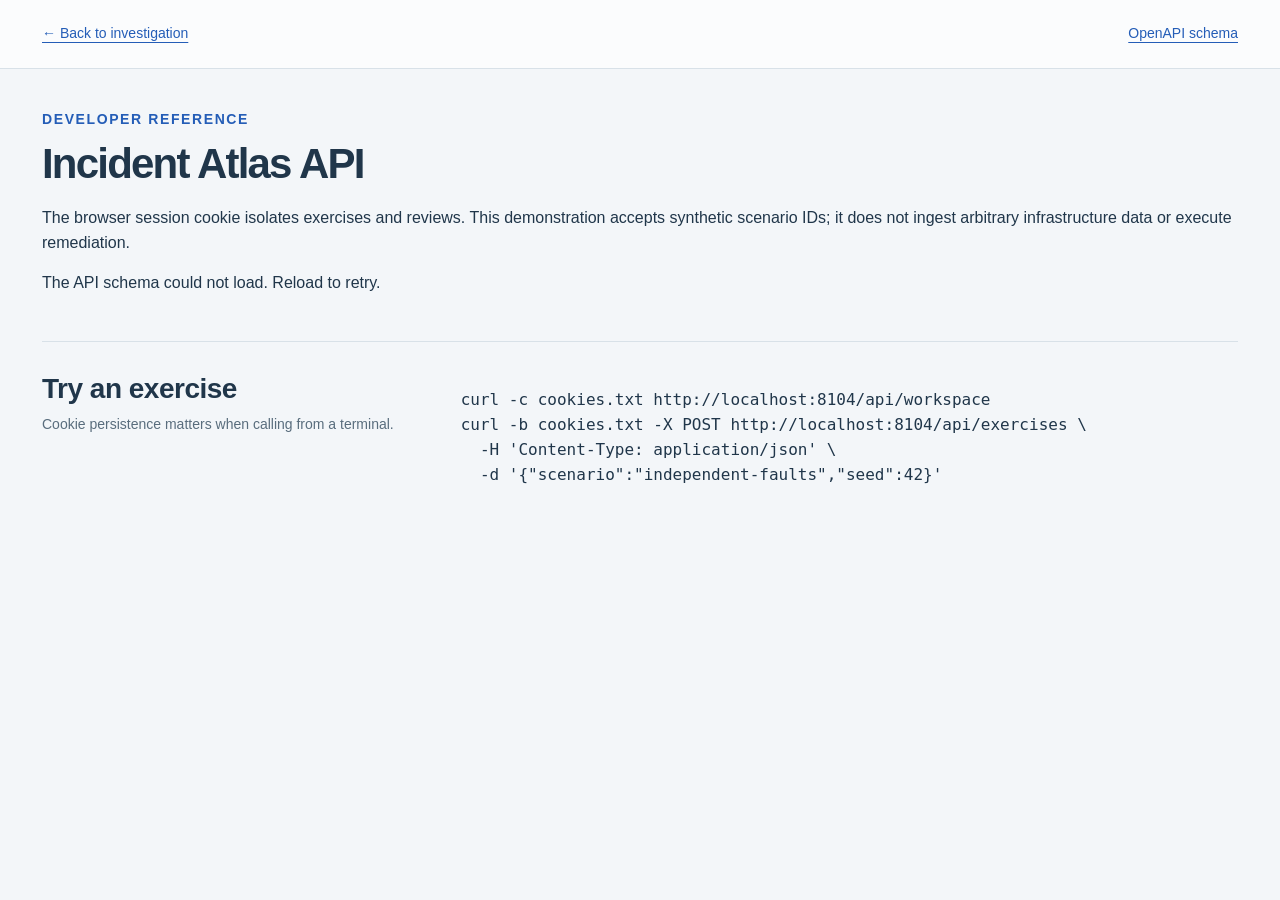
==== static/docs.html @ d6e7c3ef "Build synthetic incident investigation and evidence desk" ====
<!doctype html><html lang="en"><head><meta charset="utf-8"><meta name="viewport" content="width=device-width,initial-scale=1"><title>Incident Atlas · API reference</title><link rel="stylesheet" href="/static/style.css"></head><body><header class="topbar"><a href="/">← Back to investigation</a><a href="/openapi.json">OpenAPI schema</a></header><main><p class="eyebrow">DEVELOPER REFERENCE</p><h1>Incident Atlas API</h1><p>The browser session cookie isolates exercises and reviews. This demonstration accepts synthetic scenario IDs; it does not ingest arbitrary infrastructure data or execute remediation.</p><section id="endpoints"><p>Loading the live API schema…</p></section><section class="method"><div><h2>Try an exercise</h2><p>Cookie persistence matters when calling from a terminal.</p></div><pre>curl -c cookies.txt http://localhost:8104/api/workspace
curl -b cookies.txt -X POST http://localhost:8104/api/exercises \
  -H 'Content-Type: application/json' \
  -d '{"scenario":"independent-faults","seed":42}'</pre></section></main><script src="/static/docs.js" defer></script></body></html>
---- static/style.css ----
:root{--nav:#192e46;--ink:#20364a;--muted:#596d7d;--paper:#f3f6f9;--white:#fff;--line:#d8e1e8;--blue:#245db7;--blue-light:#edf3fc;--teal:#087f78;--amber:#9a550f;--red:#b63744;--font:-apple-system,BlinkMacSystemFont,"Segoe UI",sans-serif}*{box-sizing:border-box}html{scroll-behavior:smooth}body{margin:0;color:var(--ink);background:var(--paper);font:16px/1.55 var(--font)}a{color:var(--blue);text-underline-offset:4px}button,select,textarea{font:inherit}button,a,select,textarea{touch-action:manipulation}button{cursor:pointer}button:disabled{opacity:.6;cursor:wait}:focus-visible{outline:3px solid #e4a33f;outline-offset:4px}.skip{position:absolute;left:-9999px}.skip:focus{left:20px;top:10px;z-index:10;background:white;padding:12px}.sidebar{position:fixed;inset:0 auto 0 0;width:218px;background:var(--nav);color:#dce7f1;display:flex;flex-direction:column;padding:36px 22px;z-index:2}.brand{display:flex;gap:14px;align-items:center;font-size:22px;line-height:1.14;letter-spacing:-.5px;color:white;text-decoration:none}.brand strong{font-weight:750}.brand-mark{font-size:48px;color:#80b9c2}.workspace-label{font-size:14px;letter-spacing:1px;color:#a9bdcf;margin:56px 0 18px}.nav-link{display:flex;gap:14px;color:#c5d5e3;text-decoration:none;padding:13px 15px;border-radius:8px;margin-bottom:8px;font-size:15px}.nav-link.active{color:white;background:#2c4662}.nav-link:hover{background:#253e59}.sidebar-foot{font-size:14px;margin-top:auto;color:#bdcfde;border-top:1px solid #3c5066;padding-top:22px}.sidebar-foot p{margin:10px 0 20px;color:#b8cadb}.sidebar-foot a{color:#c4d9ef}.status-dot{display:inline-block;height:7px;width:7px;background:#79c2b0;border-radius:50%;margin-right:6px}.shell{margin-left:218px}.topbar{padding:23px 42px;border-bottom:1px solid var(--line);display:flex;align-items:center;justify-content:space-between;font-size:14px;background:#ffffffb8}.topbar strong{font-weight:550}.pill{font-size:14px;color:var(--muted)}main{padding:40px 42px;max-width:1580px;margin:auto}.page-heading{display:flex;align-items:flex-end;justify-content:space-between;gap:30px;margin-bottom:28px}.eyebrow{font-size:14px;font-weight:650;letter-spacing:1.6px;color:var(--blue);margin:0 0 10px}h1{font-size:42px;line-height:1.13;letter-spacing:-1.8px;margin:0 0 18px;font-weight:650}.page-heading p:not(.eyebrow){color:var(--muted);margin:0;max-width:620px}.exercise-control{display:grid;gap:9px;min-width:260px}.exercise-control label{font-size:14px;font-weight:600}.primary{background:var(--blue);color:white;border:0;padding:12px 18px;border-radius:7px;font-weight:600;text-align:left;display:flex;justify-content:space-between;align-items:center}.primary:hover{background:#174b9b}select{padding:10px 12px;background:white;color:var(--ink);border:1px solid var(--line);border-radius:7px;font-size:14px;max-width:100%}.notice{border-left:3px solid var(--teal);background:#e7f2f1;padding:12px 16px;font-size:14px;color:#215f5b;margin-bottom:26px}.notice.error{background:#fff1f1;color:#972e38;border-color:var(--red)}.summary{display:grid;grid-template-columns:repeat(4,minmax(0,1fr));border:1px solid var(--line);border-radius:12px;background:white;margin-bottom:26px}.summary article{padding:22px 25px;border-right:1px solid var(--line)}.summary article:last-child{border:0}.summary span,.summary small{display:block;color:var(--muted);font-size:14px}.summary strong{display:block;font-size:34px;letter-spacing:-1px;margin:6px 0}.summary em{font-size:18px;font-style:normal;font-weight:400}.panel{border:1px solid var(--line);border-radius:12px;background:white;min-width:0}.panel-heading{display:flex;align-items:center;justify-content:space-between;padding:22px 25px;gap:15px;border-bottom:1px solid var(--line)}h2{font-size:20px;letter-spacing:-.5px;margin:0;font-weight:650}.panel-heading .eyebrow{margin:0 0 5px;font-size:14px}.legend{display:flex;flex-wrap:wrap;gap:12px;font-size:14px;max-width:430px;justify-content:flex-end}.legend span{display:flex;align-items:center;gap:6px}.legend i{width:14px;height:3px;display:block}.chart-panel{margin-bottom:26px}#chart{padding:15px 22px 0;min-height:220px}#chart svg{display:block;width:100%;height:auto;max-height:250px}.chart-caption{padding:5px 25px 18px;display:flex;gap:20px;justify-content:space-between;color:var(--muted);font-size:14px}.investigation-grid{display:grid;grid-template-columns:340px minmax(0,1fr);gap:26px}.queue .panel-heading{padding:20px}.queue .panel-heading select{max-width:135px}.incident-card{width:100%;display:block;text-align:left;border:0;border-bottom:1px solid var(--line);background:white;padding:22px 20px;color:var(--ink);font-size:15px}.incident-card:last-child{border-bottom:0;border-radius:0 0 12px 12px}.incident-card:hover{background:#f7faff}.incident-card.selected{background:var(--blue-light);box-shadow:inset 3px 0 var(--blue)}.incident-card h3{font-size:17px;font-weight:600;line-height:1.4;margin:12px 0}.incident-card p{color:var(--muted);margin:8px 0 0;font-size:14px}.badges{display:flex;align-items:center;gap:8px;flex-wrap:wrap}.badge{display:inline-block;padding:3px 8px;background:#edf2f6;border-radius:4px;font-size:14px;font-weight:550;color:var(--muted)}.badge.critical{background:#fcecef;color:var(--red)}.badge.warning{background:#fff1df;color:var(--amber)}.badge.resolved{background:#e5f4ee;color:#24684d}.detail .panel-heading{align-items:flex-start}.detail h2{font-size:23px;margin:13px 0 8px;line-height:1.3}.detail .subline{font-size:14px;color:var(--muted);margin:0}.detail-body{padding:24px 25px}.hypothesis{padding:18px 20px;background:#f0f5fb;border:1px solid #d8e4f2;border-radius:8px;margin:0 0 18px}.hypothesis h3{font-size:17px;line-height:1.4;margin:6px 0 10px}.hypothesis p{margin:8px 0;color:var(--muted);font-size:14px}.hypothesis strong{color:var(--ink)}.limitation{font-size:14px;color:var(--muted);padding-bottom:20px;border-bottom:1px solid var(--line)}.evidence-title{margin:22px 0 10px;font-size:16px}.evidence{display:grid;gap:10px}.evidence-row{display:grid;grid-template-columns:1fr auto;gap:5px 15px;border:1px solid var(--line);border-radius:7px;padding:12px 15px;font-size:14px}.evidence-row strong{font-weight:600}.evidence-row .value{font-size:19px;font-weight:600;text-align:right}.evidence-row small{font-size:14px;color:var(--muted)}.review{margin-top:25px;padding-top:22px;border-top:1px solid var(--line)}.review h3{font-size:17px;margin:0 0 5px}.review p{font-size:14px;color:var(--muted);margin:5px 0 12px}.review label{display:block;font-size:14px;margin:10px 0 6px}textarea{width:100%;padding:12px;border:1px solid var(--line);border-radius:7px;min-height:90px;resize:vertical;color:var(--ink);font-size:15px}.review .primary{margin-top:12px}.events{list-style:none;padding:0;margin:18px 0 0}.events li{font-size:14px;border-left:2px solid #cddce9;padding:0 0 18px 15px;overflow-wrap:anywhere}.events time{display:block;color:var(--muted);margin-bottom:4px}.empty{padding:35px 25px;color:var(--muted)}.empty h2{color:var(--ink);font-size:20px}.empty p{font-size:15px}.method{display:grid;grid-template-columns:1fr 2fr;gap:30px;border-top:1px solid var(--line);margin-top:45px;padding-top:30px}.method h2{font-size:28px;line-height:1.2}.method ol{list-style:none;padding:0;margin:0;display:grid;grid-template-columns:repeat(3,1fr);gap:25px;counter-reset:method}.method li{counter-increment:method}.method li:before{content:counter(method);display:block;color:var(--blue);font:18px ui-monospace,monospace;margin-bottom:12px}.method strong{font-size:15px}.method p{font-size:14px;color:var(--muted);margin:8px 0}footer{max-width:1580px;margin:auto;padding:25px 42px;border-top:1px solid var(--line);font-size:14px;display:flex;gap:20px;justify-content:space-between;color:var(--muted)}.sr-only{position:absolute;width:1px;height:1px;padding:0;overflow:hidden;clip:rect(0,0,0,0);white-space:nowrap;border:0}@media(max-width:1220px){.sidebar{width:185px;padding:30px 15px}.shell{margin-left:185px}main{padding:32px 25px}.topbar{padding:22px 25px}h1{font-size:34px}.investigation-grid{grid-template-columns:300px minmax(0,1fr)}.summary article{padding:18px}.legend{max-width:250px}.method{grid-template-columns:1fr}.page-heading{align-items:flex-start}.exercise-control{min-width:230px}.desktop{display:none}}@media(max-width:950px){.sidebar{position:static;width:100%;flex-direction:row;align-items:center;padding:16px 20px;gap:15px}.brand{font-size:19px;margin-right:auto}.brand-mark{font-size:35px}.sidebar .workspace-label,.sidebar-foot,.sidebar .nav-link:not(.active){display:none}.sidebar .nav-link{margin:0;font-size:14px}.shell{margin:0}.topbar .pill{display:none}.investigation-grid{grid-template-columns:1fr}.page-heading{flex-direction:column;gap:22px}.exercise-control{grid-template-columns:1fr auto;width:100%}.exercise-control label{grid-column:1/-1}.summary{grid-template-columns:repeat(2,1fr)}.summary article:nth-child(2){border-right:0}.summary article:nth-child(-n+2){border-bottom:1px solid var(--line)}.chart-panel .panel-heading{flex-direction:column;align-items:flex-start}.legend{max-width:100%;justify-content:flex-start}.chart-caption{flex-direction:column;gap:5px}.method ol{grid-template-columns:1fr}footer{padding:22px 25px;flex-direction:column;gap:8px}.queue .panel-heading select{max-width:180px}.incident-card{padding:18px 20px}}@media(max-width:450px){main{padding:26px 16px}.topbar{padding:15px 16px;font-size:14px}h1{font-size:32px}.exercise-control{grid-template-columns:1fr}.summary strong{font-size:29px}.summary article{padding:16px}.panel-heading,.detail-body{padding:18px}#chart{padding:10px}.chart-caption{padding:10px 18px}.evidence-row{grid-template-columns:1fr}.evidence-row .value{text-align:left}.method h2{font-size:25px}}@media(prefers-reduced-motion:reduce){html{scroll-behavior:auto}}
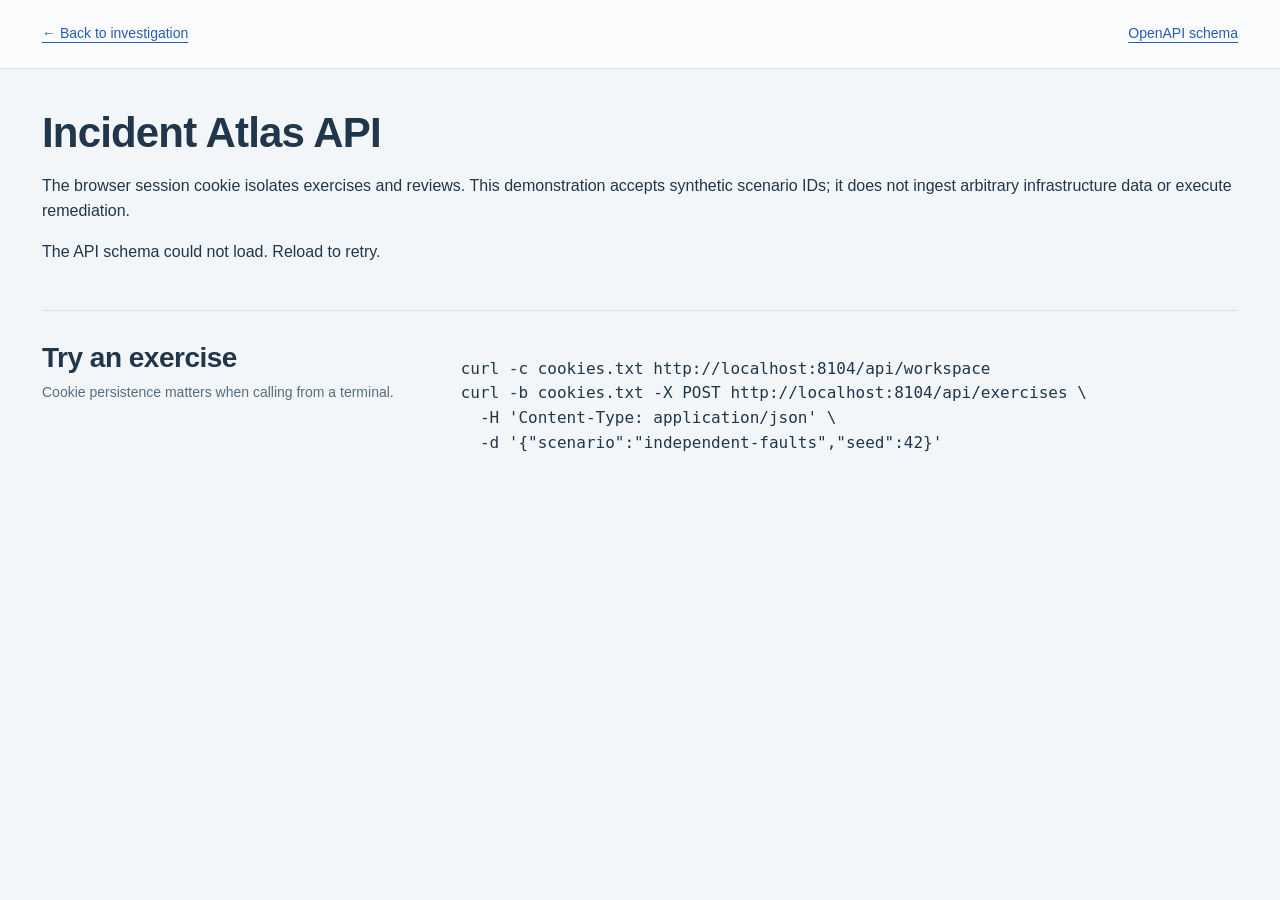
==== commit 904ed6c8: "Refine typography and simplify investigation accents" ====
--- a/static/docs.html
+++ b/static/docs.html
@@ -1,4 +1,4 @@
-<!doctype html><html lang="en"><head><meta charset="utf-8"><meta name="viewport" content="width=device-width,initial-scale=1"><title>Incident Atlas · API reference</title><link rel="stylesheet" href="/static/style.css"></head><body><header class="topbar"><a href="/">← Back to investigation</a><a href="/openapi.json">OpenAPI schema</a></header><main><p class="eyebrow">DEVELOPER REFERENCE</p><h1>Incident Atlas API</h1><p>The browser session cookie isolates exercises and reviews. This demonstration accepts synthetic scenario IDs; it does not ingest arbitrary infrastructure data or execute remediation.</p><section id="endpoints"><p>Loading the live API schema…</p></section><section class="method"><div><h2>Try an exercise</h2><p>Cookie persistence matters when calling from a terminal.</p></div><pre>curl -c cookies.txt http://localhost:8104/api/workspace
+<!doctype html><html lang="en"><head><meta charset="utf-8"><meta name="viewport" content="width=device-width,initial-scale=1"><title>Incident Atlas · API reference</title><link rel="stylesheet" href="/static/style.css"></head><body><header class="topbar"><a href="/">← Back to investigation</a><a href="/openapi.json">OpenAPI schema</a></header><main><h1>Incident Atlas API</h1><p>The browser session cookie isolates exercises and reviews. This demonstration accepts synthetic scenario IDs; it does not ingest arbitrary infrastructure data or execute remediation.</p><section id="endpoints"><p>Loading the live API schema…</p></section><section class="method"><div><h2>Try an exercise</h2><p>Cookie persistence matters when calling from a terminal.</p></div><pre>curl -c cookies.txt http://localhost:8104/api/workspace
 curl -b cookies.txt -X POST http://localhost:8104/api/exercises \
   -H 'Content-Type: application/json' \
   -d '{"scenario":"independent-faults","seed":42}'</pre></section></main><script src="/static/docs.js" defer></script></body></html>
--- a/static/style.css
+++ b/static/style.css
@@ -1 +1 @@
-:root{--nav:#192e46;--ink:#20364a;--muted:#596d7d;--paper:#f3f6f9;--white:#fff;--line:#d8e1e8;--blue:#245db7;--blue-light:#edf3fc;--teal:#087f78;--amber:#9a550f;--red:#b63744;--font:-apple-system,BlinkMacSystemFont,"Segoe UI",sans-serif}*{box-sizing:border-box}html{scroll-behavior:smooth}body{margin:0;color:var(--ink);background:var(--paper);font:16px/1.55 var(--font)}a{color:var(--blue);text-underline-offset:4px}button,select,textarea{font:inherit}button,a,select,textarea{touch-action:manipulation}button{cursor:pointer}button:disabled{opacity:.6;cursor:wait}:focus-visible{outline:3px solid #e4a33f;outline-offset:4px}.skip{position:absolute;left:-9999px}.skip:focus{left:20px;top:10px;z-index:10;background:white;padding:12px}.sidebar{position:fixed;inset:0 auto 0 0;width:218px;background:var(--nav);color:#dce7f1;display:flex;flex-direction:column;padding:36px 22px;z-index:2}.brand{display:flex;gap:14px;align-items:center;font-size:22px;line-height:1.14;letter-spacing:-.5px;color:white;text-decoration:none}.brand strong{font-weight:750}.brand-mark{font-size:48px;color:#80b9c2}.workspace-label{font-size:14px;letter-spacing:1px;color:#a9bdcf;margin:56px 0 18px}.nav-link{display:flex;gap:14px;color:#c5d5e3;text-decoration:none;padding:13px 15px;border-radius:8px;margin-bottom:8px;font-size:15px}.nav-link.active{color:white;background:#2c4662}.nav-link:hover{background:#253e59}.sidebar-foot{font-size:14px;margin-top:auto;color:#bdcfde;border-top:1px solid #3c5066;padding-top:22px}.sidebar-foot p{margin:10px 0 20px;color:#b8cadb}.sidebar-foot a{color:#c4d9ef}.status-dot{display:inline-block;height:7px;width:7px;background:#79c2b0;border-radius:50%;margin-right:6px}.shell{margin-left:218px}.topbar{padding:23px 42px;border-bottom:1px solid var(--line);display:flex;align-items:center;justify-content:space-between;font-size:14px;background:#ffffffb8}.topbar strong{font-weight:550}.pill{font-size:14px;color:var(--muted)}main{padding:40px 42px;max-width:1580px;margin:auto}.page-heading{display:flex;align-items:flex-end;justify-content:space-between;gap:30px;margin-bottom:28px}.eyebrow{font-size:14px;font-weight:650;letter-spacing:1.6px;color:var(--blue);margin:0 0 10px}h1{font-size:42px;line-height:1.13;letter-spacing:-1.8px;margin:0 0 18px;font-weight:650}.page-heading p:not(.eyebrow){color:var(--muted);margin:0;max-width:620px}.exercise-control{display:grid;gap:9px;min-width:260px}.exercise-control label{font-size:14px;font-weight:600}.primary{background:var(--blue);color:white;border:0;padding:12px 18px;border-radius:7px;font-weight:600;text-align:left;display:flex;justify-content:space-between;align-items:center}.primary:hover{background:#174b9b}select{padding:10px 12px;background:white;color:var(--ink);border:1px solid var(--line);border-radius:7px;font-size:14px;max-width:100%}.notice{border-left:3px solid var(--teal);background:#e7f2f1;padding:12px 16px;font-size:14px;color:#215f5b;margin-bottom:26px}.notice.error{background:#fff1f1;color:#972e38;border-color:var(--red)}.summary{display:grid;grid-template-columns:repeat(4,minmax(0,1fr));border:1px solid var(--line);border-radius:12px;background:white;margin-bottom:26px}.summary article{padding:22px 25px;border-right:1px solid var(--line)}.summary article:last-child{border:0}.summary span,.summary small{display:block;color:var(--muted);font-size:14px}.summary strong{display:block;font-size:34px;letter-spacing:-1px;margin:6px 0}.summary em{font-size:18px;font-style:normal;font-weight:400}.panel{border:1px solid var(--line);border-radius:12px;background:white;min-width:0}.panel-heading{display:flex;align-items:center;justify-content:space-between;padding:22px 25px;gap:15px;border-bottom:1px solid var(--line)}h2{font-size:20px;letter-spacing:-.5px;margin:0;font-weight:650}.panel-heading .eyebrow{margin:0 0 5px;font-size:14px}.legend{display:flex;flex-wrap:wrap;gap:12px;font-size:14px;max-width:430px;justify-content:flex-end}.legend span{display:flex;align-items:center;gap:6px}.legend i{width:14px;height:3px;display:block}.chart-panel{margin-bottom:26px}#chart{padding:15px 22px 0;min-height:220px}#chart svg{display:block;width:100%;height:auto;max-height:250px}.chart-caption{padding:5px 25px 18px;display:flex;gap:20px;justify-content:space-between;color:var(--muted);font-size:14px}.investigation-grid{display:grid;grid-template-columns:340px minmax(0,1fr);gap:26px}.queue .panel-heading{padding:20px}.queue .panel-heading select{max-width:135px}.incident-card{width:100%;display:block;text-align:left;border:0;border-bottom:1px solid var(--line);background:white;padding:22px 20px;color:var(--ink);font-size:15px}.incident-card:last-child{border-bottom:0;border-radius:0 0 12px 12px}.incident-card:hover{background:#f7faff}.incident-card.selected{background:var(--blue-light);box-shadow:inset 3px 0 var(--blue)}.incident-card h3{font-size:17px;font-weight:600;line-height:1.4;margin:12px 0}.incident-card p{color:var(--muted);margin:8px 0 0;font-size:14px}.badges{display:flex;align-items:center;gap:8px;flex-wrap:wrap}.badge{display:inline-block;padding:3px 8px;background:#edf2f6;border-radius:4px;font-size:14px;font-weight:550;color:var(--muted)}.badge.critical{background:#fcecef;color:var(--red)}.badge.warning{background:#fff1df;color:var(--amber)}.badge.resolved{background:#e5f4ee;color:#24684d}.detail .panel-heading{align-items:flex-start}.detail h2{font-size:23px;margin:13px 0 8px;line-height:1.3}.detail .subline{font-size:14px;color:var(--muted);margin:0}.detail-body{padding:24px 25px}.hypothesis{padding:18px 20px;background:#f0f5fb;border:1px solid #d8e4f2;border-radius:8px;margin:0 0 18px}.hypothesis h3{font-size:17px;line-height:1.4;margin:6px 0 10px}.hypothesis p{margin:8px 0;color:var(--muted);font-size:14px}.hypothesis strong{color:var(--ink)}.limitation{font-size:14px;color:var(--muted);padding-bottom:20px;border-bottom:1px solid var(--line)}.evidence-title{margin:22px 0 10px;font-size:16px}.evidence{display:grid;gap:10px}.evidence-row{display:grid;grid-template-columns:1fr auto;gap:5px 15px;border:1px solid var(--line);border-radius:7px;padding:12px 15px;font-size:14px}.evidence-row strong{font-weight:600}.evidence-row .value{font-size:19px;font-weight:600;text-align:right}.evidence-row small{font-size:14px;color:var(--muted)}.review{margin-top:25px;padding-top:22px;border-top:1px solid var(--line)}.review h3{font-size:17px;margin:0 0 5px}.review p{font-size:14px;color:var(--muted);margin:5px 0 12px}.review label{display:block;font-size:14px;margin:10px 0 6px}textarea{width:100%;padding:12px;border:1px solid var(--line);border-radius:7px;min-height:90px;resize:vertical;color:var(--ink);font-size:15px}.review .primary{margin-top:12px}.events{list-style:none;padding:0;margin:18px 0 0}.events li{font-size:14px;border-left:2px solid #cddce9;padding:0 0 18px 15px;overflow-wrap:anywhere}.events time{display:block;color:var(--muted);margin-bottom:4px}.empty{padding:35px 25px;color:var(--muted)}.empty h2{color:var(--ink);font-size:20px}.empty p{font-size:15px}.method{display:grid;grid-template-columns:1fr 2fr;gap:30px;border-top:1px solid var(--line);margin-top:45px;padding-top:30px}.method h2{font-size:28px;line-height:1.2}.method ol{list-style:none;padding:0;margin:0;display:grid;grid-template-columns:repeat(3,1fr);gap:25px;counter-reset:method}.method li{counter-increment:method}.method li:before{content:counter(method);display:block;color:var(--blue);font:18px ui-monospace,monospace;margin-bottom:12px}.method strong{font-size:15px}.method p{font-size:14px;color:var(--muted);margin:8px 0}footer{max-width:1580px;margin:auto;padding:25px 42px;border-top:1px solid var(--line);font-size:14px;display:flex;gap:20px;justify-content:space-between;color:var(--muted)}.sr-only{position:absolute;width:1px;height:1px;padding:0;overflow:hidden;clip:rect(0,0,0,0);white-space:nowrap;border:0}@media(max-width:1220px){.sidebar{width:185px;padding:30px 15px}.shell{margin-left:185px}main{padding:32px 25px}.topbar{padding:22px 25px}h1{font-size:34px}.investigation-grid{grid-template-columns:300px minmax(0,1fr)}.summary article{padding:18px}.legend{max-width:250px}.method{grid-template-columns:1fr}.page-heading{align-items:flex-start}.exercise-control{min-width:230px}.desktop{display:none}}@media(max-width:950px){.sidebar{position:static;width:100%;flex-direction:row;align-items:center;padding:16px 20px;gap:15px}.brand{font-size:19px;margin-right:auto}.brand-mark{font-size:35px}.sidebar .workspace-label,.sidebar-foot,.sidebar .nav-link:not(.active){display:none}.sidebar .nav-link{margin:0;font-size:14px}.shell{margin:0}.topbar .pill{display:none}.investigation-grid{grid-template-columns:1fr}.page-heading{flex-direction:column;gap:22px}.exercise-control{grid-template-columns:1fr auto;width:100%}.exercise-control label{grid-column:1/-1}.summary{grid-template-columns:repeat(2,1fr)}.summary article:nth-child(2){border-right:0}.summary article:nth-child(-n+2){border-bottom:1px solid var(--line)}.chart-panel .panel-heading{flex-direction:column;align-items:flex-start}.legend{max-width:100%;justify-content:flex-start}.chart-caption{flex-direction:column;gap:5px}.method ol{grid-template-columns:1fr}footer{padding:22px 25px;flex-direction:column;gap:8px}.queue .panel-heading select{max-width:180px}.incident-card{padding:18px 20px}}@media(max-width:450px){main{padding:26px 16px}.topbar{padding:15px 16px;font-size:14px}h1{font-size:32px}.exercise-control{grid-template-columns:1fr}.summary strong{font-size:29px}.summary article{padding:16px}.panel-heading,.detail-body{padding:18px}#chart{padding:10px}.chart-caption{padding:10px 18px}.evidence-row{grid-template-columns:1fr}.evidence-row .value{text-align:left}.method h2{font-size:25px}}@media(prefers-reduced-motion:reduce){html{scroll-behavior:auto}}
+:root{--nav:#192e46;--ink:#20364a;--muted:#596d7d;--paper:#f3f6f9;--white:#fff;--line:#d8e1e8;--blue:#245db7;--blue-light:#edf3fc;--teal:#087f78;--amber:#9a550f;--red:#b63744;--font:-apple-system,BlinkMacSystemFont,"Segoe UI",sans-serif}*{box-sizing:border-box}html{scroll-behavior:smooth}body{margin:0;color:var(--ink);background:var(--paper);font:16px/1.55 var(--font)}a{color:var(--blue);text-underline-offset:4px}button,select,textarea{font:inherit}button,a,select,textarea{touch-action:manipulation}button{cursor:pointer}button:disabled{opacity:.6;cursor:wait}:focus-visible{outline:3px solid #e4a33f;outline-offset:4px}.skip{position:absolute;left:-9999px}.skip:focus{left:20px;top:10px;z-index:10;background:white;padding:12px}.sidebar{position:fixed;inset:0 auto 0 0;width:218px;background:var(--nav);color:#dce7f1;display:flex;flex-direction:column;padding:36px 22px;z-index:2}.brand{display:flex;gap:14px;align-items:center;font-size:22px;line-height:1.14;letter-spacing:-.5px;color:white;text-decoration:none}.brand strong{font-weight:750}.brand-mark{font-size:48px;color:#80b9c2}.workspace-label{font-size:14px;letter-spacing:1px;color:#a9bdcf;margin:56px 0 18px}.nav-link{display:flex;gap:14px;color:#c5d5e3;text-decoration:none;padding:13px 15px;border-radius:8px;margin-bottom:8px;font-size:15px}.nav-link.active{color:white;background:#2c4662}.nav-link:hover{background:#253e59}.sidebar-foot{font-size:14px;margin-top:auto;color:#bdcfde;border-top:1px solid #3c5066;padding-top:22px}.sidebar-foot p{margin:10px 0 20px;color:#b8cadb}.sidebar-foot a{color:#c4d9ef}.status-dot{display:inline-block;height:7px;width:7px;background:#79c2b0;border-radius:50%;margin-right:6px}.shell{margin-left:218px}.topbar{padding:23px 42px;border-bottom:1px solid var(--line);display:flex;align-items:center;justify-content:space-between;font-size:14px;background:#ffffffb8}.topbar strong{font-weight:550}.pill{font-size:14px;color:var(--muted)}main{padding:40px 42px;max-width:1580px;margin:auto}.page-heading{display:flex;align-items:flex-end;justify-content:space-between;gap:30px;margin-bottom:28px}h1{font-size:42px;line-height:1.13;letter-spacing:-.02em;margin:0 0 18px;font-weight:650}.page-heading p:not(.eyebrow){color:var(--muted);margin:0;max-width:620px}.exercise-control{display:grid;gap:9px;min-width:260px}.exercise-control label{font-size:14px;font-weight:600}.primary{background:var(--blue);color:white;border:0;padding:12px 18px;border-radius:7px;font-weight:600;text-align:left;display:flex;justify-content:space-between;align-items:center}.primary:hover{background:#174b9b}select{padding:10px 12px;background:white;color:var(--ink);border:1px solid var(--line);border-radius:7px;font-size:14px;max-width:100%}.notice{border:1px solid #c5dedb;background:#e7f2f1;padding:12px 16px;font-size:14px;color:#215f5b;margin-bottom:26px}.notice.error{background:#fff1f1;color:#972e38;border-color:var(--red)}.summary{display:grid;grid-template-columns:repeat(4,minmax(0,1fr));border:1px solid var(--line);border-radius:12px;background:white;margin-bottom:26px}.summary article{padding:22px 25px;border-right:1px solid var(--line)}.summary article:last-child{border:0}.summary span,.summary small{display:block;color:var(--muted);font-size:14px}.summary strong{display:block;font-size:34px;letter-spacing:-1px;margin:6px 0}.summary em{font-size:18px;font-style:normal;font-weight:400}.panel{border:1px solid var(--line);border-radius:12px;background:white;min-width:0}.panel-heading{display:flex;align-items:center;justify-content:space-between;padding:22px 25px;gap:15px;border-bottom:1px solid var(--line)}h2{font-size:20px;letter-spacing:-.5px;margin:0;font-weight:650}.panel-heading .legend{display:flex;flex-wrap:wrap;gap:12px;font-size:14px;max-width:430px;justify-content:flex-end}.legend span{display:flex;align-items:center;gap:6px}.legend i{width:14px;height:3px;display:block}.chart-panel{margin-bottom:26px}#chart{padding:15px 22px 0;min-height:220px}#chart svg{display:block;width:100%;height:auto;max-height:250px}.chart-caption{padding:5px 25px 18px;display:flex;gap:20px;justify-content:space-between;color:var(--muted);font-size:14px}.investigation-grid{display:grid;grid-template-columns:340px minmax(0,1fr);gap:26px}.queue .panel-heading{padding:20px}.queue .panel-heading select{max-width:135px}.incident-card{width:100%;display:block;text-align:left;border:0;border-bottom:1px solid var(--line);background:white;padding:22px 20px;color:var(--ink);font-size:15px}.incident-card:last-child{border-bottom:0;border-radius:0 0 12px 12px}.incident-card:hover{background:#f7faff}.incident-card.selected{background:var(--blue-light);box-shadow:inset 0 0 0 1px var(--blue)}.incident-card h3{font-size:17px;font-weight:600;line-height:1.4;margin:12px 0}.incident-card p{color:var(--muted);margin:8px 0 0;font-size:14px}.badges{display:flex;align-items:center;gap:8px;flex-wrap:wrap}.badge{display:inline-block;padding:3px 8px;background:#edf2f6;border-radius:4px;font-size:14px;font-weight:550;color:var(--muted)}.badge.critical{background:#fcecef;color:var(--red)}.badge.warning{background:#fff1df;color:var(--amber)}.badge.resolved{background:#e5f4ee;color:#24684d}.detail .panel-heading{align-items:flex-start}.detail h2{font-size:23px;margin:13px 0 8px;line-height:1.3}.detail .subline{font-size:14px;color:var(--muted);margin:0}.detail-body{padding:24px 25px}.hypothesis{padding:18px 20px;background:#f0f5fb;border:1px solid #d8e4f2;border-radius:8px;margin:0 0 18px}.hypothesis h3{font-size:17px;line-height:1.4;margin:6px 0 10px}.hypothesis p{margin:8px 0;color:var(--muted);font-size:14px}.hypothesis strong{color:var(--ink)}.limitation{font-size:14px;color:var(--muted);padding-bottom:20px;border-bottom:1px solid var(--line)}.evidence-title{margin:22px 0 10px;font-size:16px}.evidence{display:grid;gap:10px}.evidence-row{display:grid;grid-template-columns:1fr auto;gap:5px 15px;border:1px solid var(--line);border-radius:7px;padding:12px 15px;font-size:14px}.evidence-row strong{font-weight:600}.evidence-row .value{font-size:19px;font-weight:600;text-align:right}.evidence-row small{font-size:14px;color:var(--muted)}.review{margin-top:25px;padding-top:22px;border-top:1px solid var(--line)}.review h3{font-size:17px;margin:0 0 5px}.review p{font-size:14px;color:var(--muted);margin:5px 0 12px}.review label{display:block;font-size:14px;margin:10px 0 6px}textarea{width:100%;padding:12px;border:1px solid var(--line);border-radius:7px;min-height:90px;resize:vertical;color:var(--ink);font-size:15px}.review .primary{margin-top:12px}.events{list-style:none;padding:0;margin:18px 0 0}.events li{font-size:14px;border-top:1px solid #cddce9;padding:0 0 18px 15px;overflow-wrap:anywhere}.events time{display:block;color:var(--muted);margin-bottom:4px}.empty{padding:35px 25px;color:var(--muted)}.empty h2{color:var(--ink);font-size:20px}.empty p{font-size:15px}.method{display:grid;grid-template-columns:1fr 2fr;gap:30px;border-top:1px solid var(--line);margin-top:45px;padding-top:30px}.method h2{font-size:28px;line-height:1.2}.method ol{list-style:none;padding:0;margin:0;display:grid;grid-template-columns:repeat(3,1fr);gap:25px;counter-reset:method}.method li{counter-increment:method}.method li:before{content:counter(method);display:block;color:var(--blue);font:18px ui-monospace,monospace;margin-bottom:12px}.method strong{font-size:15px}.method p{font-size:14px;color:var(--muted);margin:8px 0}footer{max-width:1580px;margin:auto;padding:25px 42px;border-top:1px solid var(--line);font-size:14px;display:flex;gap:20px;justify-content:space-between;color:var(--muted)}.sr-only{position:absolute;width:1px;height:1px;padding:0;overflow:hidden;clip:rect(0,0,0,0);white-space:nowrap;border:0}@media(max-width:1220px){.sidebar{width:185px;padding:30px 15px}.shell{margin-left:185px}main{padding:32px 25px}.topbar{padding:22px 25px}h1{font-size:34px}.investigation-grid{grid-template-columns:300px minmax(0,1fr)}.summary article{padding:18px}.legend{max-width:250px}.method{grid-template-columns:1fr}.page-heading{align-items:flex-start}.exercise-control{min-width:230px}.desktop{display:none}}@media(max-width:950px){.sidebar{position:static;width:100%;flex-direction:row;align-items:center;padding:16px 20px;gap:15px}.brand{font-size:19px;margin-right:auto}.brand-mark{font-size:35px}.sidebar .workspace-label,.sidebar-foot,.sidebar .nav-link:not(.active){display:none}.sidebar .nav-link{margin:0;font-size:14px}.shell{margin:0}.topbar .pill{display:none}.investigation-grid{grid-template-columns:1fr}.page-heading{flex-direction:column;gap:22px}.exercise-control{grid-template-columns:1fr auto;width:100%}.exercise-control label{grid-column:1/-1}.summary{grid-template-columns:repeat(2,1fr)}.summary article:nth-child(2){border-right:0}.summary article:nth-child(-n+2){border-bottom:1px solid var(--line)}.chart-panel .panel-heading{flex-direction:column;align-items:flex-start}.legend{max-width:100%;justify-content:flex-start}.chart-caption{flex-direction:column;gap:5px}.method ol{grid-template-columns:1fr}footer{padding:22px 25px;flex-direction:column;gap:8px}.queue .panel-heading select{max-width:180px}.incident-card{padding:18px 20px}}@media(max-width:450px){main{padding:26px 16px}.topbar{padding:15px 16px;font-size:14px}h1{font-size:32px}.exercise-control{grid-template-columns:1fr}.summary strong{font-size:29px}.summary article{padding:16px}.panel-heading,.detail-body{padding:18px}#chart{padding:10px}.chart-caption{padding:10px 18px}.evidence-row{grid-template-columns:1fr}.evidence-row .value{text-align:left}.method h2{font-size:25px}}@media(prefers-reduced-motion:reduce){html{scroll-behavior:auto}}
